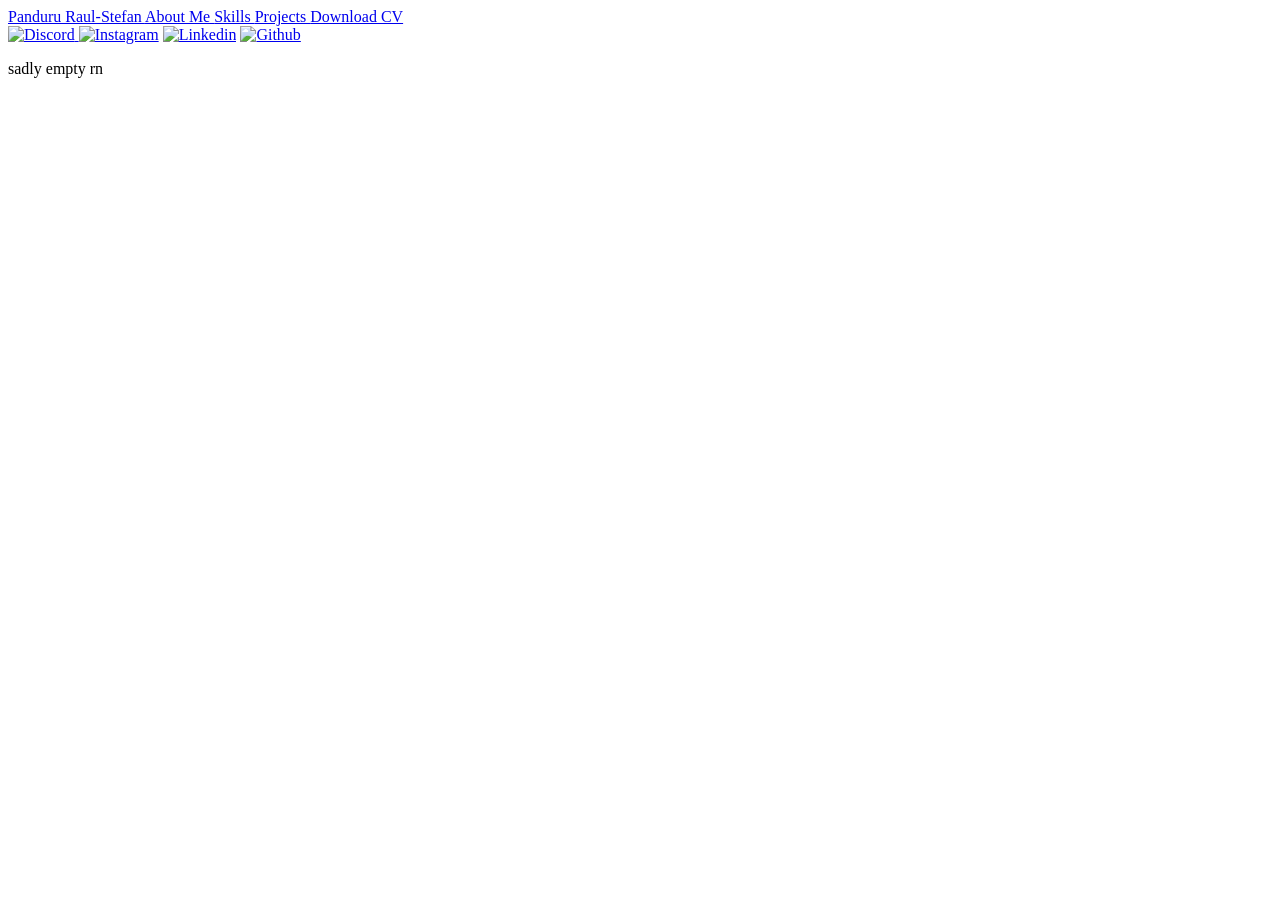
==== about-me.html @ 3b173962 "Add files via upload" ====
<!DOCTYPE html>

<html>

<head>

    <title> Panduru Raul-Stefan </title>

    <meta charset="utf-8">
    <meta name="viewport" content="width=device-width, initial-scale=1">
    <meta name="author" content="Raul">
    <meta name="description" content="Discover me and my skills, project done to learn and enhance web development">
    <meta name="keywords" content="Web_Dev CV Skills Personal_Project Discover Journey About_Me">

    <link rel="stylesheet" href="CSS/TopNav.css" type="text/css">
    
    <link rel="Icon" href="Resources/IconPlaceholder.jpg" type="image/x-icon">

</head>

<body>

    <header>

        <div class="TopNav">

            <a class="Active" href="index.html"> Panduru Raul-Stefan </a>
            <a href="about-me.html"> About Me </a>
            <a href="skills.html"> Skills </a>
            <a href="projects.html"> Projects </a>
            <a href="Resources/CV - Raul-Stefan Panduru.pdf" download="Resources/CV - Raul-Stefan Panduru.pdf"> Download CV</a>

            <div class="Contact">

                <a href="https://discord.com/users/494527944547631114"> <img src="Resources/Discord-logo.jpg" alt="Discord" width="30" height="30"> </a> 
                <a href="https://www.instagram.com/raul._.pan11/"> <img src="Resources/Instagram-logo.png" alt="Instagram" width="30" height="30"></a>
                <a href="www.linkedin.com/in/raul-stefan-panduru-07a42a3a9"> <img src="Resources/Linkedin-logo.jpg" alt="Linkedin" width="30" height="30"></a>
                <a href="https://github.com/Sk1te"> <img src="Resources/Github-logo.png" alt="Github" width="30" height="30"></a>

            </div>

        </div>

    </header>

    <main>

        <p>sadly empty rn</p>

    </main>

    <footer>

    </footer>

</body>


</html>
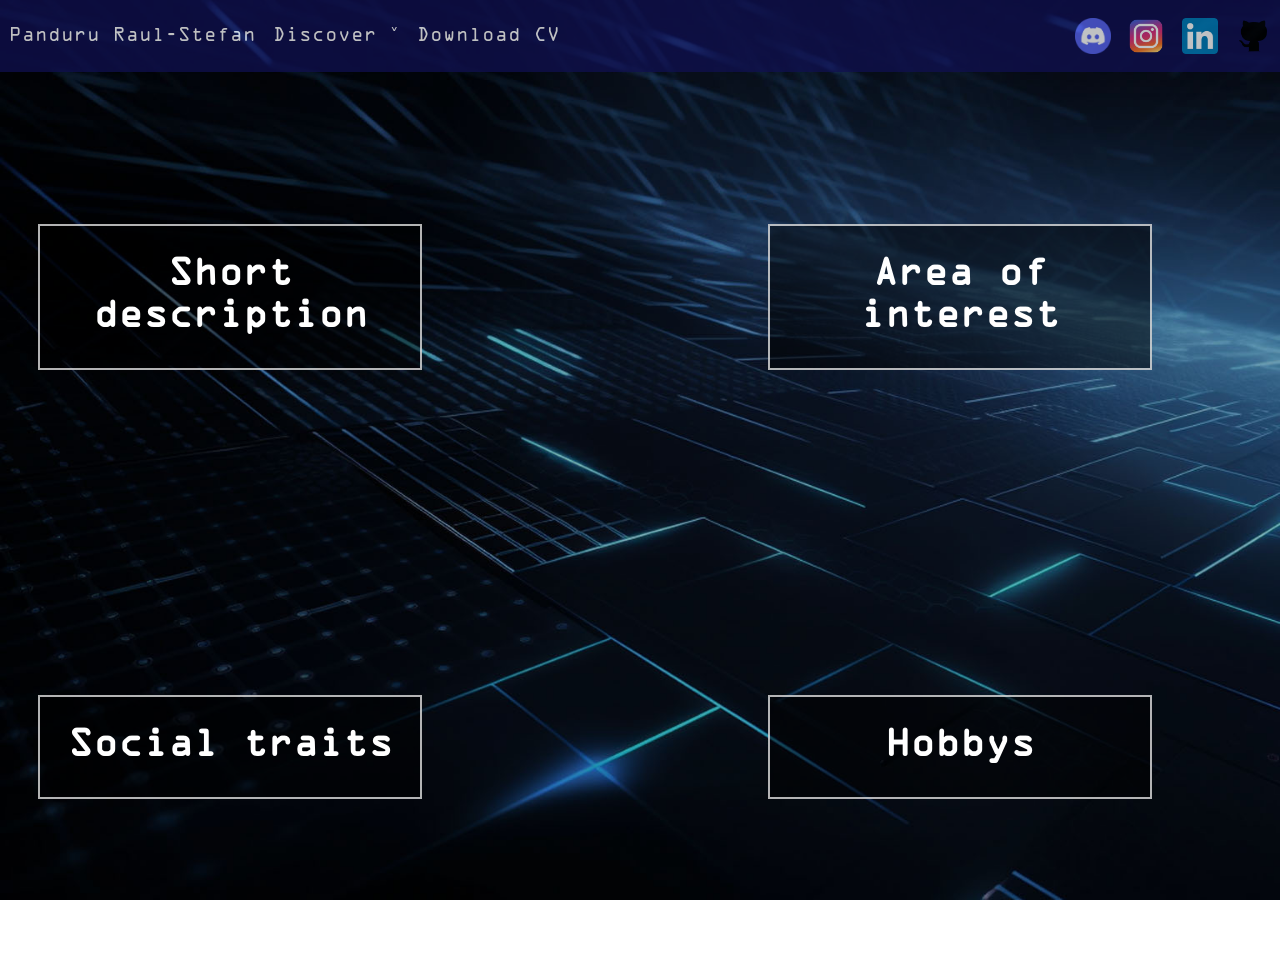
==== commit cedb4350: "Finished About-me page nom-nom" ====
--- a/about-me.html
+++ b/about-me.html
@@ -1,9 +1,8 @@
 <!DOCTYPE html>
 
-<html>
+<html lang="en">
 
 <head>
-
     <title> Panduru Raul-Stefan </title>
 
     <meta charset="utf-8">
@@ -12,48 +11,108 @@
     <meta name="description" content="Discover me and my skills, project done to learn and enhance web development">
     <meta name="keywords" content="Web_Dev CV Skills Personal_Project Discover Journey About_Me">
 
+    <link rel="stylesheet" href="CSS/AboutStyle.css" type="text/css">
     <link rel="stylesheet" href="CSS/TopNav.css" type="text/css">
     
     <link rel="Icon" href="Resources/IconPlaceholder.jpg" type="image/x-icon">
-
 </head>
 
 <body>
+    <header>
+        <div class="TopNav">
+            <div>
+                <a href="index.html"> Panduru Raul-Stefan </a>
 
-    <header>
+                <div class="Dropdown">
+                    <a> Discover ˅ </a> 
 
-        <div class="TopNav">
+                    <div class="Content">
+                        <a href="about-me.html"> About Me </a>
+                        <a href="skills.html"> Skills </a>
+                        <a href="projects.html"> Projects </a>
+                    </div>
+                </div>
+            
+                <a href="Resources/CV-Raul-StefanPanduru.pdf" download="Resources/CV-Raul-StefanPanduru.pdf"> Download CV</a>
+            </div>
 
-            <a class="Active" href="index.html"> Panduru Raul-Stefan </a>
-            <a href="about-me.html"> About Me </a>
-            <a href="skills.html"> Skills </a>
-            <a href="projects.html"> Projects </a>
-            <a href="Resources/CV - Raul-Stefan Panduru.pdf" download="Resources/CV - Raul-Stefan Panduru.pdf"> Download CV</a>
-
-            <div class="Contact">
-
+            <div>
                 <a href="https://discord.com/users/494527944547631114"> <img src="Resources/Discord-logo.jpg" alt="Discord" width="30" height="30"> </a> 
                 <a href="https://www.instagram.com/raul._.pan11/"> <img src="Resources/Instagram-logo.png" alt="Instagram" width="30" height="30"></a>
-                <a href="www.linkedin.com/in/raul-stefan-panduru-07a42a3a9"> <img src="Resources/Linkedin-logo.jpg" alt="Linkedin" width="30" height="30"></a>
+                <a href="https://www.linkedin.com/in/raul-stefan-panduru-07a42a3a9"> <img src="Resources/Linkedin-logo.jpg" alt="Linkedin" width="30" height="30"></a>
                 <a href="https://github.com/Sk1te"> <img src="Resources/Github-logo.png" alt="Github" width="30" height="30"></a>
-
             </div>
-
         </div>
-
     </header>
 
     <main>
+        <div class="Column1">
+            <input type = "checkbox" id="Toggle1">
 
-        <p>sadly empty rn</p>
+            <label for="Toggle1" class="Button">
+                <h1 > Short description </h1>
+            </label>
 
+            <label for="Toggle1" class = "Text">
+                <p> 
+                    Hi, I'm Raul, currently studying computer science and learning other things by myself. 
+                    I wish to work in this field and build software that innovates and solves everyday problems for customers. 
+                    In short, I want to show that programming isn't only logic, it is also a display of creativity.
+                    Even with languages like c++ being rather restrictive you are able and free to create anything. 
+                </p>
+            </label>
+        </div>
+
+        <div class="Column2">
+            <input type = "checkbox" id="Toggle2">
+
+            <label for="Toggle2" class="Button">
+                <h1 class = "Offset"> Area of interest </h1>
+            </label>
+
+            <label for="Toggle2" class="Text">
+                <p>
+                    My interests are within logical fields such as software development, maths and sometimes even linguistics (love deducing the rules).
+                    Expanding on software development, I aspire to become a jack of all trades, but I'd specialise in application development(especially game dev) and web development.
+                    I'm open to experiment with other concepts such as databases, machine learning, cybersecurity and more.
+                </p>
+            </label>
+        </div>
+
+        <div class="Column1">
+           
+           <input type = "checkbox" id="Toggle3">
+
+           <label for="Toggle3" class="Button">
+                <h1> Social traits </h1>
+           </label>
+
+           <label for="Toggle3" class="Text">
+                <p>
+                    I find myself working better in a team environment and able to manage a small team, distribute tasks and do at least my part of the job.
+                    I've got great teaching skills and am open to being taught anything.
+                    Other relevant traits: energetic, humoristic, optimistic, teamplayer.
+                </p>
+           </label>
+        </div>
+
+         <div class="Column2">
+            <input type = "checkbox" id="Toggle4">
+                
+            <label for="Toggle4" class="Button">
+                <h1 class = "Offset"> Hobbys</h1>
+            </label>
+
+            <label for="Toggle4" class="Text">
+                <p>
+                    Seeing I'm a logic lover my hobbys include chess, gaming, other board games.
+                    Physical activities are also on the list of preferences: table tennis, body building in the gym.
+                    Creativity wise I engage with music and sandbox games.
+                </p>
+            </label>
+        </div>
     </main>
 
-    <footer>
-
-    </footer>
-
+    <footer></footer>
 </body>
-
-
 </html>
--- a/CSS/AboutStyle.css
+++ b/CSS/AboutStyle.css
@@ -0,0 +1,100 @@
+body{
+    border: 0;
+    margin: 0;
+    padding: 0;
+
+    background-image: url("../Resources/background-index.jpg");
+    background-size: cover;
+    background-attachment: fixed;
+}
+
+main{
+    padding-top: 8vh;
+    display: grid;
+    grid-template-columns: 2fr 1fr 2fr;
+    grid-template-rows: 1fr 1fr;
+
+    color:white;
+    font-family: OCRAStd;
+
+    animation: Entry-Text 1s ease-out 1;
+    font-size: calc(0.8vw + 0.8vh);
+
+    animation: Entry-Text 1s ease-out 1;
+}
+
+#Toggle1, #Toggle2, #Toggle3, #Toggle4{
+    display: none;
+}
+
+.Button, .Text{
+    grid-area: 1/1;
+    text-align: center;
+
+    cursor: pointer;
+    transition: opacity 0.5s ease-in-out, visibility 0.5s ease-in-out;
+
+    border: calc(0.1vw + 0.1vh);
+    border-style: solid;
+    border-color:rgba(255, 255, 255, 0.7);
+
+    padding: calc(0.25vw + 0.25vh);
+
+    background-color: rgba(0, 0, 0, 0.5);
+}
+
+.Button {
+    opacity: 1;
+    visibility: visible;
+}
+
+.Text {
+    opacity: 0;
+    visibility: hidden;
+}
+
+#Toggle1:checked ~ .Button, #Toggle2:checked ~ .Button, #Toggle3:checked ~ .Button, #Toggle4:checked ~ .Button {
+    opacity: 0;
+    visibility: hidden;
+}
+
+#Toggle1:checked ~ .Text, #Toggle2:checked ~ .Text, #Toggle3:checked ~ .Text, #Toggle4:checked ~ .Text {
+    opacity: 1;
+    visibility: visible;
+}
+
+.Button:hover, .Text:hover{
+    background-color: rgba(255, 255, 255, 0.5);
+    color:black;
+}
+
+.Column1, .Column2{
+    width: 30vw;
+    height: 50vh;
+
+    display: grid;
+    align-items: center;
+    justify-content: center;
+}
+
+.Column1{
+    grid-column: 1;
+    padding-left: 3vw;
+}
+
+.Column2{
+    grid-column: 3;
+    padding-right: 3vw;
+}
+
+@keyframes Entry-Text{
+    0% { 
+        opacity: 0;
+        filter: brightness(0%) 
+    } 
+
+    100%{ 
+        opacity: 1;
+        filter: brightness(100%) 
+    }
+}
--- a/CSS/TopNav.css
+++ b/CSS/TopNav.css
@@ -0,0 +1,104 @@
+@font-face {
+    font-family: "OCRAStd";
+    src: url("../Resources/OCRAStd.otf") format("opentype");
+    font-weight: normal;
+    font-style: normal;
+} /* importare font propriu */
+
+header{
+    position: relative;
+    z-index: 100;
+    width: 100%;
+
+    overflow: visible;
+}
+
+.TopNav{
+    position: fixed;
+    top: 0;
+    height: 8vh;
+
+    display: flex;
+    place-content: space-between;
+    flex-wrap: nowrap;
+
+    width: 100%;
+
+    opacity: 0.75;
+    background-color: #101050;
+    animation: Entry 1s ease-out 1;
+}
+
+.TopNav div{
+    display: flex;
+    place-content: flex-start flex-start;
+}
+
+.TopNav a{
+
+    display: flex;
+    justify-content: center;
+    align-items: center;
+
+    padding: 0.5em 0.5em;
+
+    color: white;
+    font-family: OCRAStd; /* font propriu */
+    text-align: center;
+    text-decoration: none; /* in mod normal apare underlined */
+    font-size: calc(0.8vw + 0.8vh);
+}
+
+.TopNav a:hover { /* :hover la orice aplica proprietati cand treci cu mouseul peste */
+    background-color: #36454F; 
+}
+
+.TopNav img{
+    width: 4vh;
+    height: 4vh;
+}
+
+.Dropdown{ /* positie relativa fata de tot TopNav-ul si afisare in linie cu toate elementele */
+   position: relative;
+}
+
+.Dropdown .Content{
+    display: none; /* contentul este ascuns */
+
+    position: absolute;
+    top: 100%; /* offset vertical */
+
+    background-color: white;
+    opacity: 0.9;
+
+    min-width: 100%; /* marimea minima este cea a butonului */
+}
+
+.Dropdown .Content a{
+    position: relative;
+    color:black;
+    padding: 0.6em 0.6em;
+    text-decoration: none;
+    display: block;
+}
+
+.Dropdown .Content a:hover {
+    background-color: #36454F;
+    color: white;
+}
+
+.Dropdown:hover .Content { /* cand dai hover peste dropdown se afiseaza contentul */
+    display: block;
+}
+
+@keyframes Entry{
+  0% { 
+      opacity: 0;
+      filter: brightness(0%) 
+  }
+
+  100%{ 
+      opacity: 0.75;
+      filter: brightness(100%) 
+  }
+}
